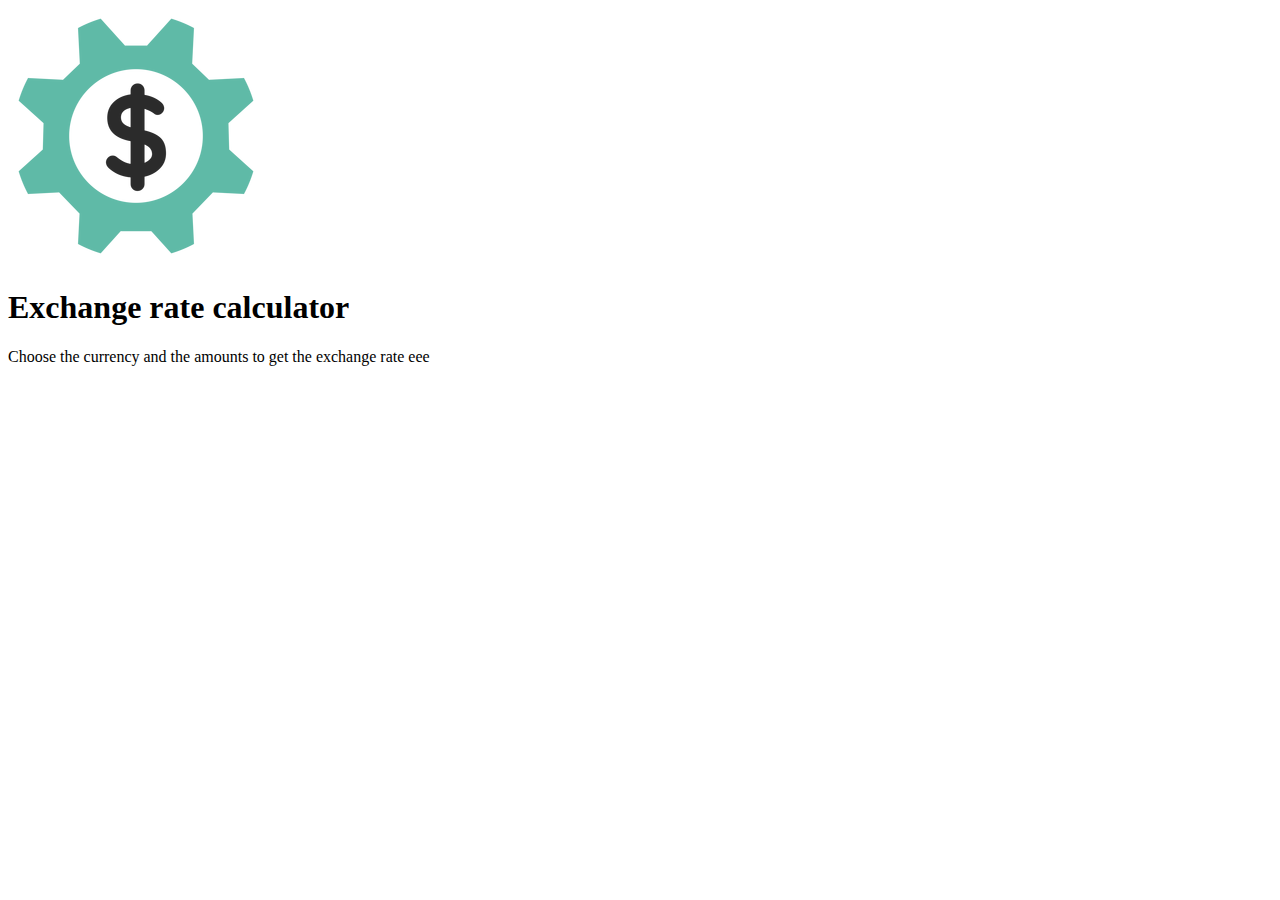
==== exchange-rate/index.html @ 8f52d431 "add exchange beginner" ====
<!DOCTYPE html>
<html lang="en">

<head>
  <meta charset="UTF-8" />
  <meta name="viewport" content="width=device-width, initial-scale=1.0" />
  <link rel="stylesheet" href="style.css" />
  <title>Exchange rate</title>
</head>

<body>
  <img src="img/money.png" alt="money" class="money-img">
  <h1>Exchange rate calculator</h1>
  <p>Choose the currency and the amounts to get the exchange rate eee</p>


  <script src="script.js"></script>
</body>

</html>
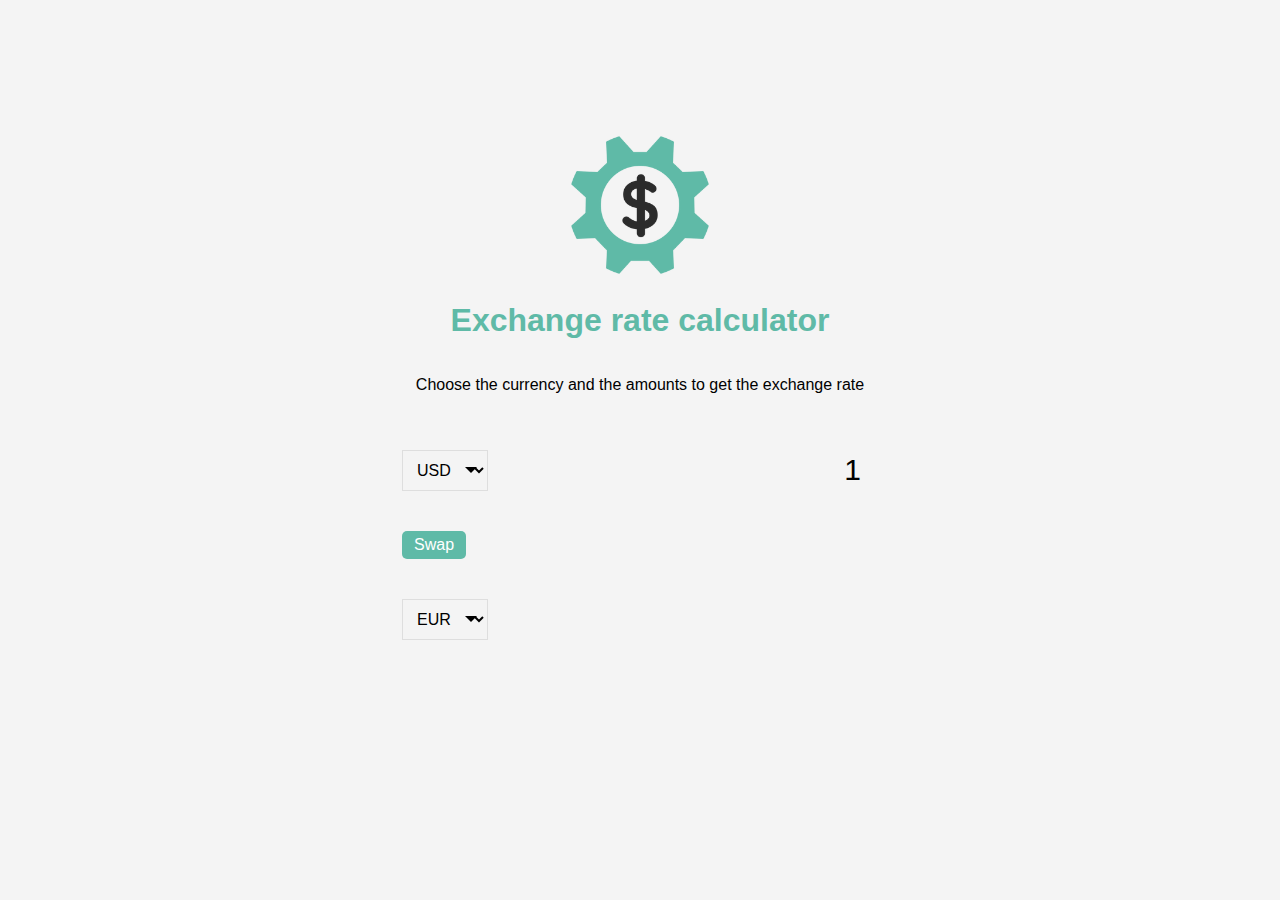
==== commit 8f374af3: "added style and html" ====
--- a/exchange-rate/index.html
+++ b/exchange-rate/index.html
@@ -11,8 +11,32 @@
 <body>
   <img src="img/money.png" alt="money" class="money-img">
   <h1>Exchange rate calculator</h1>
-  <p>Choose the currency and the amounts to get the exchange rate eee</p>
+  <p>Choose the currency and the amounts to get the exchange rate</p>
 
+  <div class="container">
+    <div class="currency">
+      <select id="currency-one">
+        <option value="RUB">RUB</option>
+        <option value="EUR">EUR</option>
+        <option value="USD" selected>USD</option>
+      </select>
+      <input id="amount-one" type="number" value="1" />
+    </div>
+
+    <div class="swap-rate-container">
+      <button class="btn" id="rate">Swap</button>
+      <div class="rate" id="rate"></div>
+    </div>
+
+    <div class="currency">
+      <select id="currency-two">
+        <option value="RUB">RUB</option>
+        <option value="EUR" selected>EUR</option>
+        <option value="USD">USD</option>
+      </select>
+      <input id="amount-two" type="number" />
+    </div>
+  </div>
 
   <script src="script.js"></script>
 </body>
--- a/exchange-rate/style.css
+++ b/exchange-rate/style.css
@@ -0,0 +1,90 @@
+:root {
+  --primary-color: #5fbaa7;
+}
+
+* {
+  box-sizing: border-box;
+}
+
+body {
+  background-color: #f4f4f4;
+  font-family: Arial;
+  display: flex;
+  flex-direction: column;
+  align-items: center;
+  justify-content: center;
+  height: 90vh;
+  margin: 0;
+  padding: 20px;
+}
+
+h1 {
+  color: var(--primary-color);
+}
+
+p {
+  text-align: center;
+}
+
+.btn {
+  color: #fff;
+  background: var(--primary-color);
+  cursor: pointer;
+  border-radius: 5px;
+  font-size: 1rem;
+  padding: 5px 12px;
+  border: none;
+}
+
+.money-img {
+  width: 150px;
+}
+
+.currency {
+  padding: 40px 0;
+  display: flex;
+  align-items: center;
+  justify-content: space-between;
+}
+
+.currency select {
+  -moz-appearance: none;
+  padding: 10px 20px 10px 10px;
+  border: 1px solid #dedede;
+  font-size: 1rem;
+  background: transparent;
+  background-image: url(img/down-arrow.svg);
+  background-repeat: no-repeat;
+  background-size: 12px auto, 100%;
+  background-position: right 10px top 50%, 0, 0;
+  cursor: pointer;
+}
+
+.currency input {
+  border: 0;
+  background: transparent;
+  font-size: 30px;
+  text-align: right;
+}
+
+.swap-rate-container {
+  display: flex;
+  align-items: center;
+  justify-content: space-between;
+}
+
+.rate {
+  color: var(--primary-color);
+  font-size: 14px;
+  padding: 0 10px;
+}
+
+select:focus, input:focus, button:focus {
+  outline: 0;
+}
+
+@media(max-width: 600px) {
+  .currency input {
+    width: 200px;
+  }
+}
